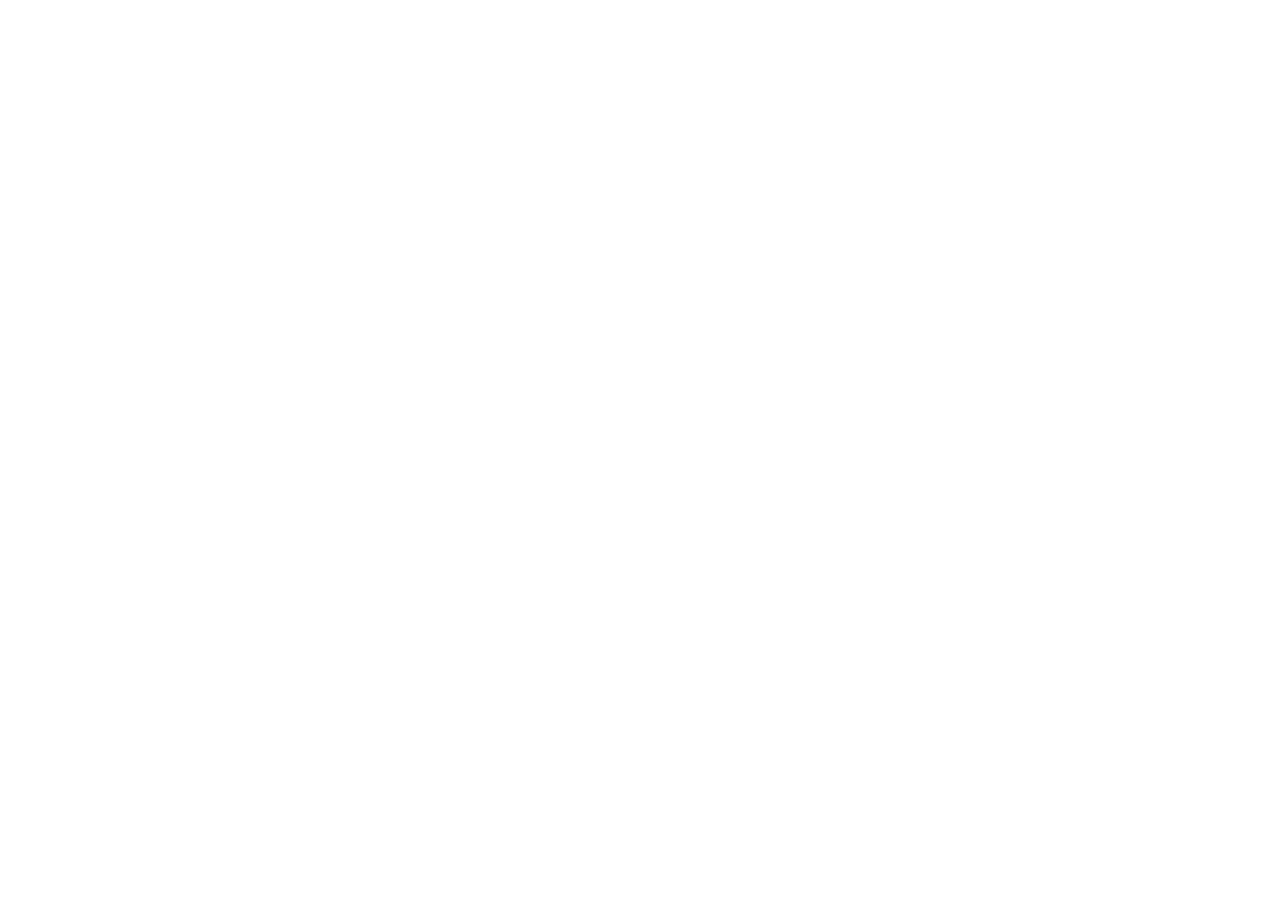
==== juezz_crawl.html @ c0b86d24 "sider tilføjet" ====
<!DOCTYPE html>
<html lang="en">
<head>
    <meta charset="UTF-8">
    <meta name="description" content="">
    <meta name="keywords" content="">
    <meta name="author" content="Martin Winther Clausen / Gruppe ">
    <meta name="viewport" content="width=device-width, initial-scale=1.0">
    <title></title>
    <link rel="icon" type="image/x-icon" href="./assets/img/favicon/">
    <link rel="stylesheet" href="./assets/css/style.css">
    <script src="./assets/js/" defer></script>
</head>
<body>
    <header>

    </header>
    <main>

    </main>
    <footer>

    </footer>
</body>
</html>
---- assets/css/style.css ----
/* defaults */
* {
    margin: 0;
}

:root {}

h1,
h2,
h3,
h4,
h5,
h6,
p {
    text-wrap: balance;
}
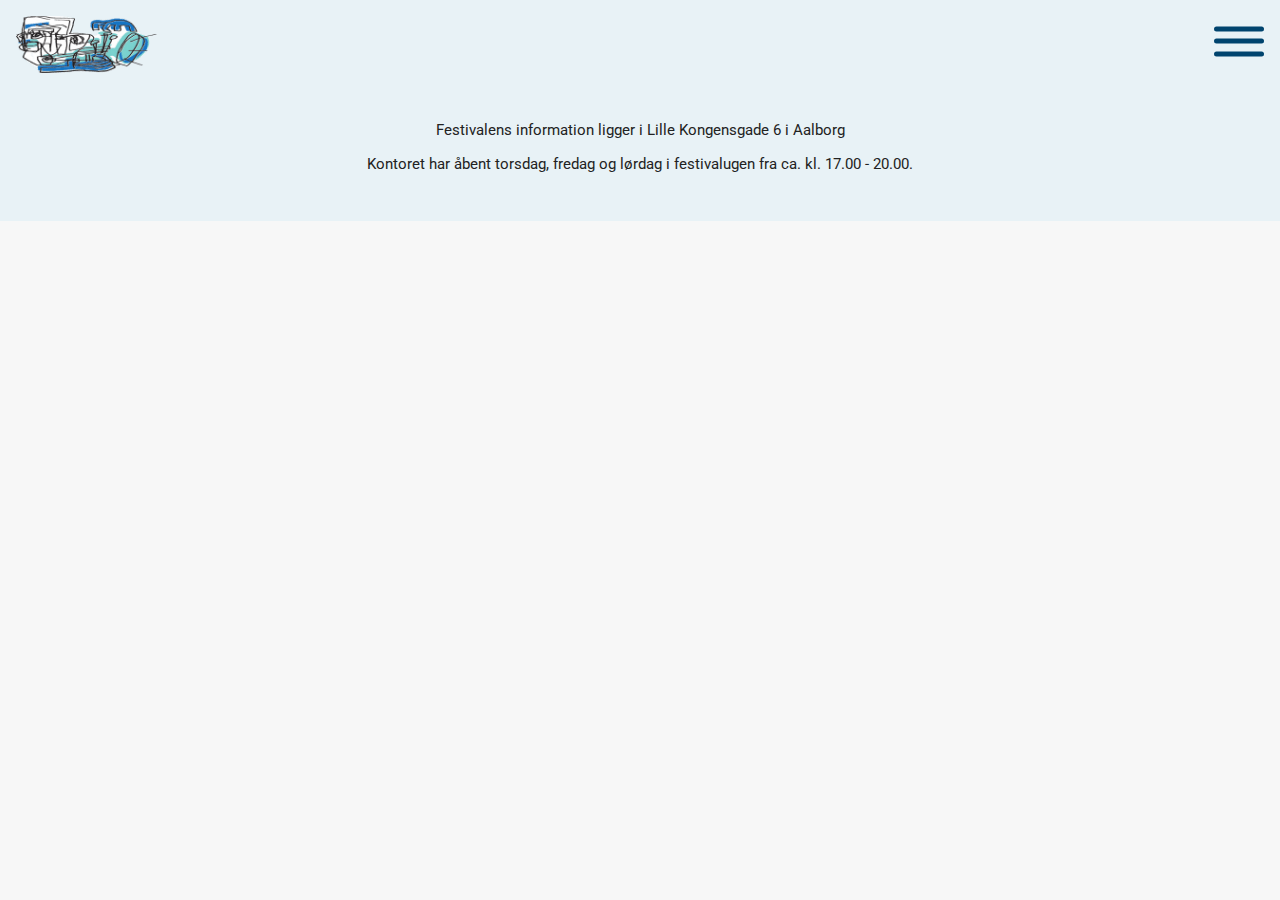
==== commit df52d155: "indsat nav og footer" ====
--- a/juezz_crawl.html
+++ b/juezz_crawl.html
@@ -1,25 +1,44 @@
 <!DOCTYPE html>
 <html lang="en">
-<head>
-    <meta charset="UTF-8">
-    <meta name="description" content="">
-    <meta name="keywords" content="">
-    <meta name="author" content="Martin Winther Clausen / Gruppe ">
-    <meta name="viewport" content="width=device-width, initial-scale=1.0">
+  <head>
+    <meta charset="UTF-8" />
+    <meta name="description" content="" />
+    <meta name="keywords" content="" />
+    <meta name="author" content="Martin Winther Clausen / Gruppe " />
+    <meta name="viewport" content="width=device-width, initial-scale=1.0" />
     <title></title>
-    <link rel="icon" type="image/x-icon" href="./assets/img/favicon/">
-    <link rel="stylesheet" href="./assets/css/style.css">
-    <script src="./assets/js/" defer></script>
-</head>
-<body>
+    <link rel="icon" type="image/x-icon" href="./assets/img/favicon/" />
+    <link rel="stylesheet" href="./assets/css/style.css" />
+    <script src="./assets/js/app.js" defer></script>
+  </head>
+  <body>
     <header>
-
+      <div class="off-menu">
+        <ul>
+          <li><a href="./program.html">Program</a></li>
+          <li><a href="./spillesteder.html">Spillesteder</a></li>
+          <li><a href="./kunstnere.html">kunstnere</a></li>
+          <li><a href="./juezz_crawl.html">Juezz-crawl</a></li>
+          <li><a href="./om_festivalen.html">Om festivallen</a></li>
+          <li><a href="./praktisk_info.html">Praktisk information</a></li>
+        </ul>
+      </div>
+      <nav>
+        <img src="./assets/img/pictures/nav_logo.png" alt="logo" />
+        <div class="ham-menu">
+          <span></span>
+          <span></span>
+          <span></span>
+        </div>
+      </nav>
     </header>
-    <main>
-
-    </main>
+    <main></main>
     <footer>
-
+      <p>Festivalens information ligger i Lille Kongensgade 6 i Aalborg</p>
+      <p>
+        Kontoret har åbent torsdag, fredag og lørdag i festivalugen fra ca. kl.
+        17.00 - 20.00.
+      </p>
     </footer>
-</body>
-</html>+  </body>
+</html>
--- a/assets/css/style.css
+++ b/assets/css/style.css
@@ -1,9 +1,21 @@
 /* defaults */
+
+/* fonts */
+@import url('https://fonts.googleapis.com/css2?family=Roboto:ital,wght@0,100;0,300;0,400;0,500;0,700;0,900;1,100;1,300;1,400;1,500;1,700;1,900&display=swap');
+
+/* font-family: "Roboto", sans-serif; */
 * {
     margin: 0;
 }
 
-:root {}
+:root {
+    --nav_fotter:#E8F2F6;
+    --bokse:#D8F2FD;
+    --knapper_orange:#E07721;
+    --knapper_blå:#00446E;
+    --hvid:#F7F7F7;
+    --sort:#222222;
+}
 
 h1,
 h2,
@@ -13,4 +25,220 @@
 h6,
 p {
     text-wrap: balance;
-}
+    font-family: "Roboto", sans-serif;
+    color: var(--sort);
+}
+
+h1{
+    font-size: 44px;
+}
+
+p{
+    font-size: 15px;
+    margin-bottom: 1rem;
+}
+
+body{
+    margin: 0;
+    background-color: var(--hvid);
+}
+
+
+
+
+/* nav style */
+
+
+nav{
+    background-color: var(--nav_fotter);
+    padding: 1rem;
+    display: flex;
+}
+
+/* burgermenu */
+/* inspiration taget fra denne youtube video: https://www.youtube.com/watch?v=aNDqzlAKmZc&ab_channel=Treehouse*/
+
+.off-menu{
+  background-color: var(--knapper_blå); 
+  height: 50vh; 
+  width: 100%;
+  max-width: 300px;
+  position: fixed;
+  right: -350px;
+  display: flex;
+  justify-content: center;
+  transition: 0.4s ease;
+  font-family: "Roboto", sans-serif;
+  font-size: 23px;
+  color: var(--hvid);
+}
+
+.off-menu ul{
+    list-style-type: none;
+    margin-top: 80px;
+}
+
+.off-menu ul li{
+    margin-bottom: 2rem;
+}
+
+.off-menu a{
+    color: var(--hvid);
+}
+
+.off-menu.active{
+    right: 0;
+}
+
+.ham-menu{
+    height: 50px;
+    width: 50px;
+    margin-left: auto;
+    position: relative;
+}
+
+.ham-menu span{
+    display: block;
+    height: 5px;
+    width: 100%;
+    background-color: var(--knapper_blå);
+    border-radius: 25px;
+    position: absolute;
+    top: 50%;
+    left: 50%;
+    transform: translate(-50%, -50%);
+    transition: .4 ease;
+    cursor: pointer;
+}
+
+.ham-menu span:nth-child(1){
+    top: 25%;
+}
+
+.ham-menu span:nth-child(3){
+    top: 75%;
+}
+
+.ham-menu.active span:nth-child(1){
+    top: 50%;
+    transform: translate(-50%, -50%)rotate(45deg);
+    background-color: var(--hvid);
+}
+
+.ham-menu.active span:nth-child(2){
+    opacity: 0;
+}
+
+.ham-menu.active span:nth-child(3){
+    top: 50%;
+   transform: translate(-50%, -50%)rotate(-45deg);
+   background-color: var(--hvid);
+}
+
+/* forside start */
+
+.forside_hero{
+    background-image: url(/assets/img/pictures/forside_hero.png);
+    height: 200px;
+    background-size: cover;
+    display: flex;
+    justify-content: center;
+    align-items: center;
+    flex-direction: column;
+    margin-bottom: 1rem
+}
+
+.forside_hero h1, .forside_hero h2  {
+    color: var(--hvid);
+    margin: 0;
+}
+
+.forside_introtext{
+    display: flex;
+    justify-content: center;
+    align-items: center;
+    flex-direction: column;
+    margin-inline: 3rem;
+}
+
+
+.forside_introtext p:nth-of-type(3){
+    font-weight: bold;
+}
+
+.forside_juezzcrawl{
+    background-color: var(--bokse);
+    margin-inline: 3rem;
+    border-radius: 8px;
+    padding: 2rem;
+    display: flex;
+    justify-content: center;
+    align-items: center;
+    flex-direction: column;
+}
+
+.forside_juezzcrawl h3{
+    margin:0;
+    margin-bottom: 1rem;
+}
+
+.forside_juezzcrawl button{
+    background-color: var(--knapper_orange);
+    border: none;
+    color: var(--hvid);
+    width: 175px;
+    padding: 1rem;
+    font-size:16px ;
+    border-radius: 35px;
+    font-weight:600;
+    cursor: pointer;
+}
+
+.entrypoint_program{
+    background-image: url(/assets/img/pictures/entrypoints_program.png);
+    background-size: cover;
+    height: 120px;
+    display: flex;
+    justify-content: center;
+    align-items: end;
+    margin-top: 3rem;
+}
+
+.entrypoint_spillesteder{
+    background-image: url(/assets/img/pictures/entrypoints_spillesteder.png);
+    background-size: cover;
+    height: 120px;
+    display: flex;
+    justify-content: center;
+    align-items: end;
+}
+
+.entrypoint_kunstnere{
+    background-image: url(/assets/img/pictures/entrypoints_kuntstnere.png);
+    background-size: cover;
+    height: 120px;
+    display: flex;
+    justify-content: center;
+    align-items: end;
+    margin-bottom: 3rem;
+}
+
+a{
+    text-decoration: none;
+}
+
+.entrypoints h3{
+    color: var(--hvid);
+    font-size: 23px;
+    margin: 0.5rem;
+}
+
+footer{
+    background-color: var(--nav_fotter);
+    display: flex;
+    justify-content: center;
+    align-items: center;
+    flex-direction: column;
+    padding: 2rem;
+}
+
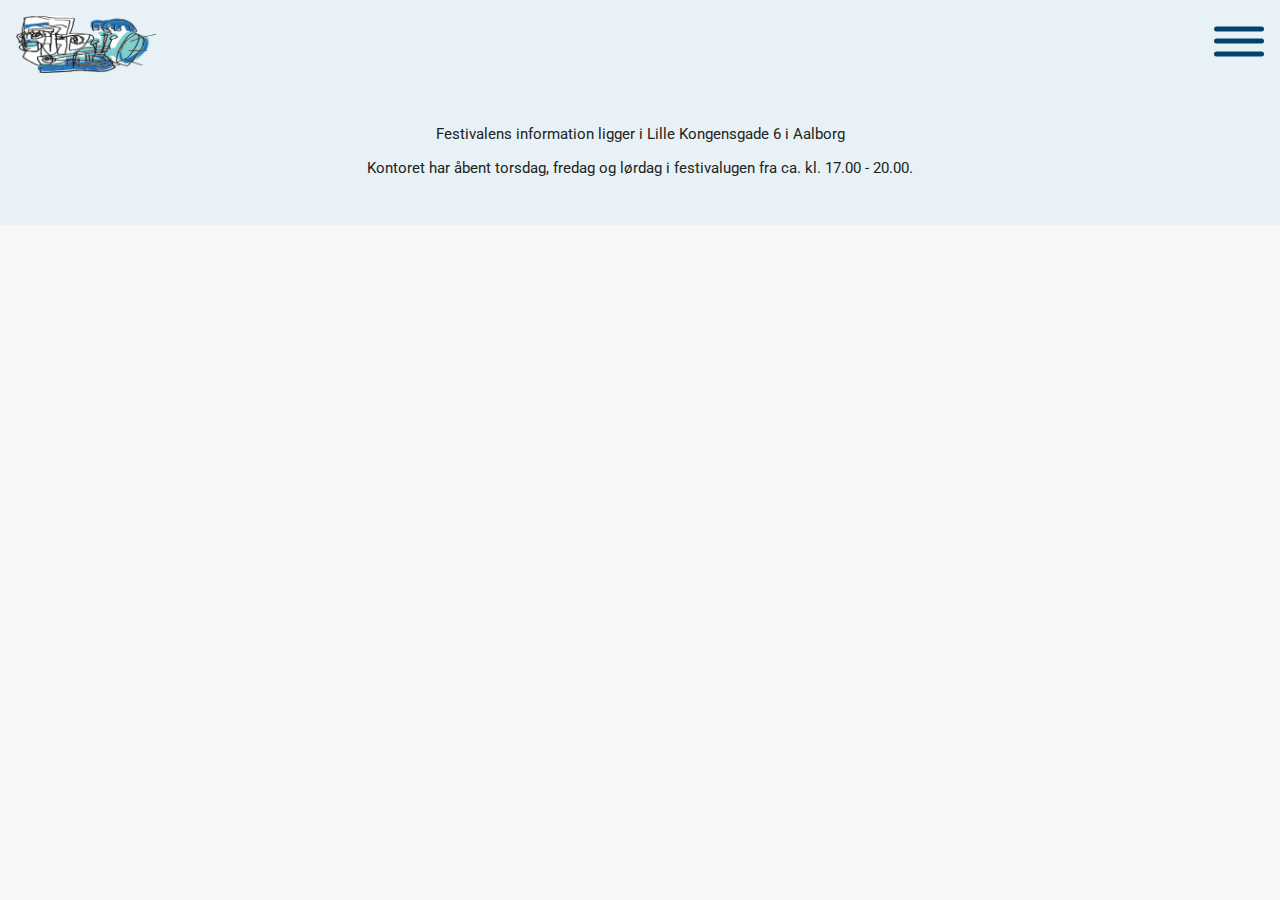
==== commit 753e7244: "update" ====
--- a/juezz_crawl.html
+++ b/juezz_crawl.html
@@ -15,6 +15,7 @@
     <header>
       <div class="off-menu">
         <ul>
+          <li><a href="./index.html">Forside</a></li>
           <li><a href="./program.html">Program</a></li>
           <li><a href="./spillesteder.html">Spillesteder</a></li>
           <li><a href="./kunstnere.html">kunstnere</a></li>
@@ -24,7 +25,9 @@
         </ul>
       </div>
       <nav>
-        <img src="./assets/img/pictures/nav_logo.png" alt="logo" />
+        <a href="./index.html"
+          ><img src="./assets/img/pictures/nav_logo.png" alt="logo"
+        /></a>
         <div class="ham-menu">
           <span></span>
           <span></span>
--- a/assets/css/style.css
+++ b/assets/css/style.css
@@ -60,7 +60,7 @@
 
 .off-menu{
   background-color: var(--knapper_blå); 
-  height: 50vh; 
+  height: 500px; 
   width: 100%;
   max-width: 300px;
   position: fixed;
@@ -183,7 +183,7 @@
 }
 
 .forside_juezzcrawl button{
-    background-color: var(--knapper_orange);
+    background-color: var(--knapper_blå);
     border: none;
     color: var(--hvid);
     width: 175px;
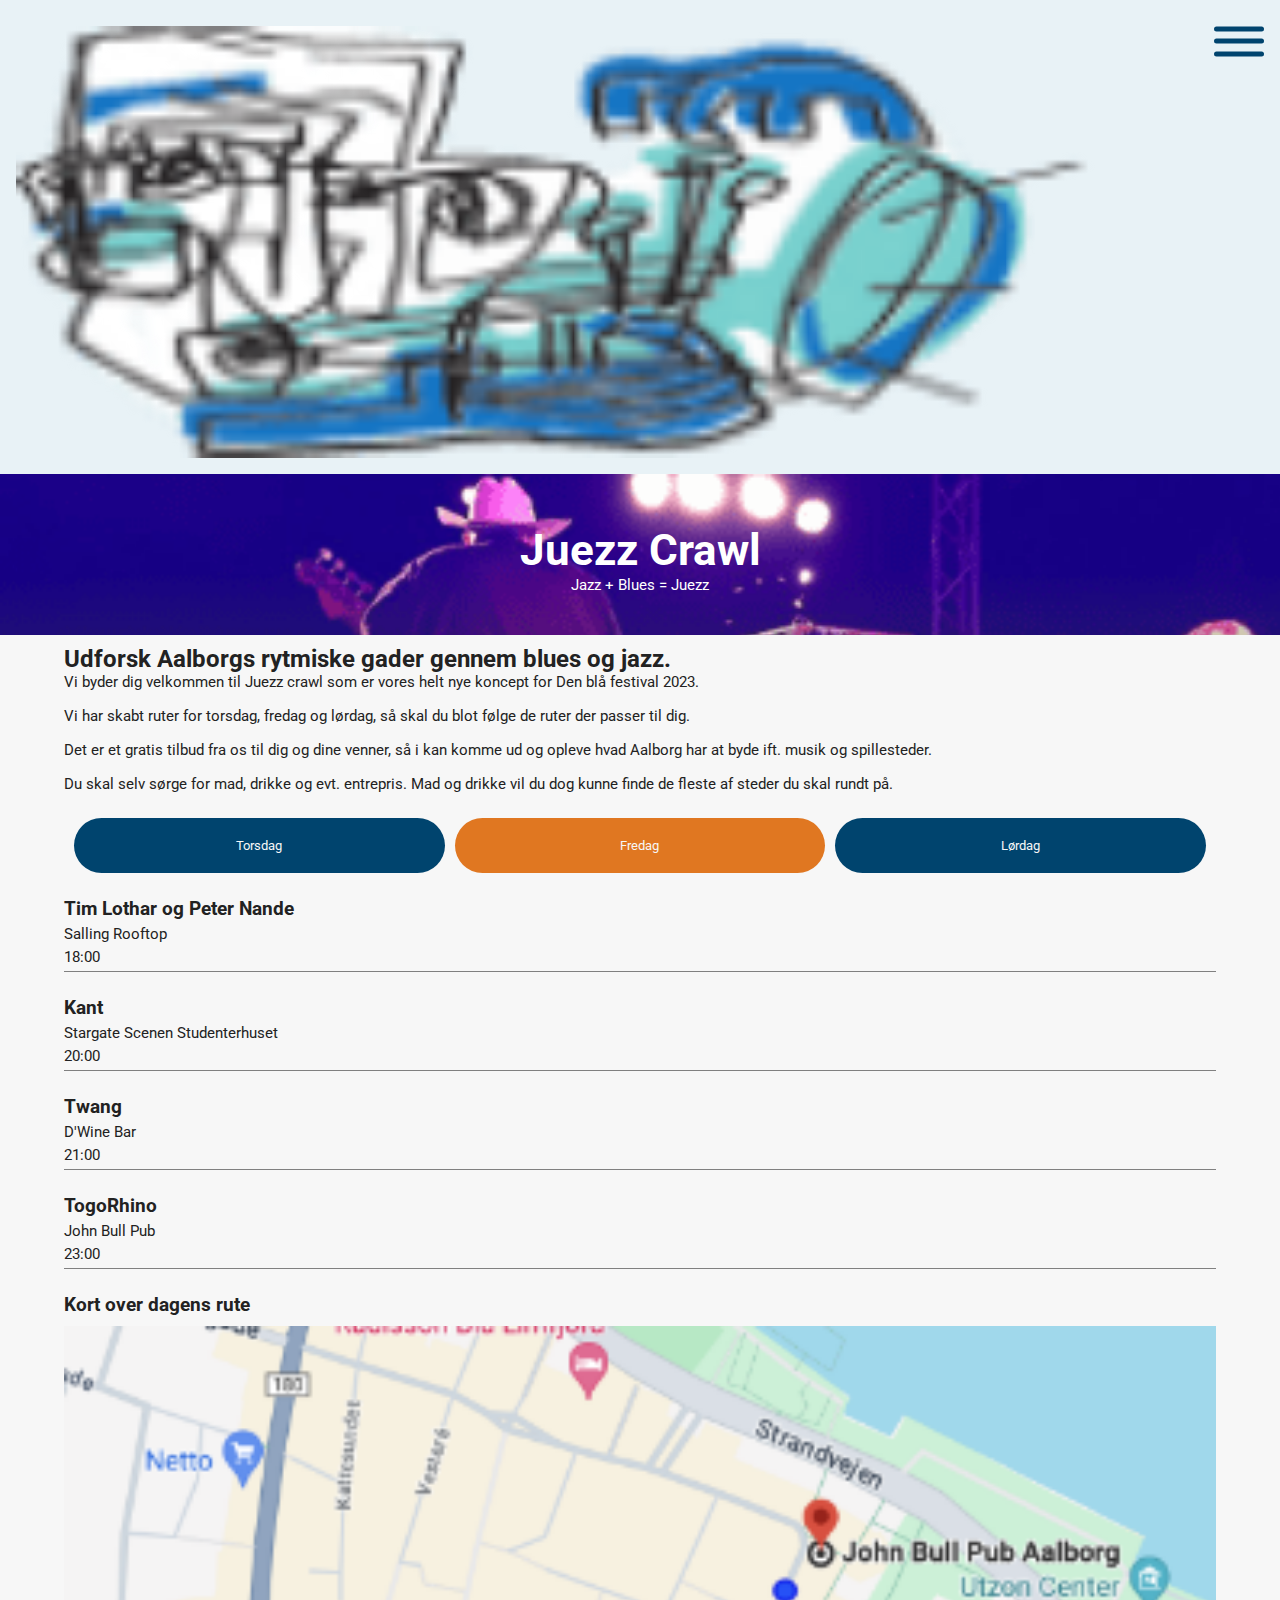
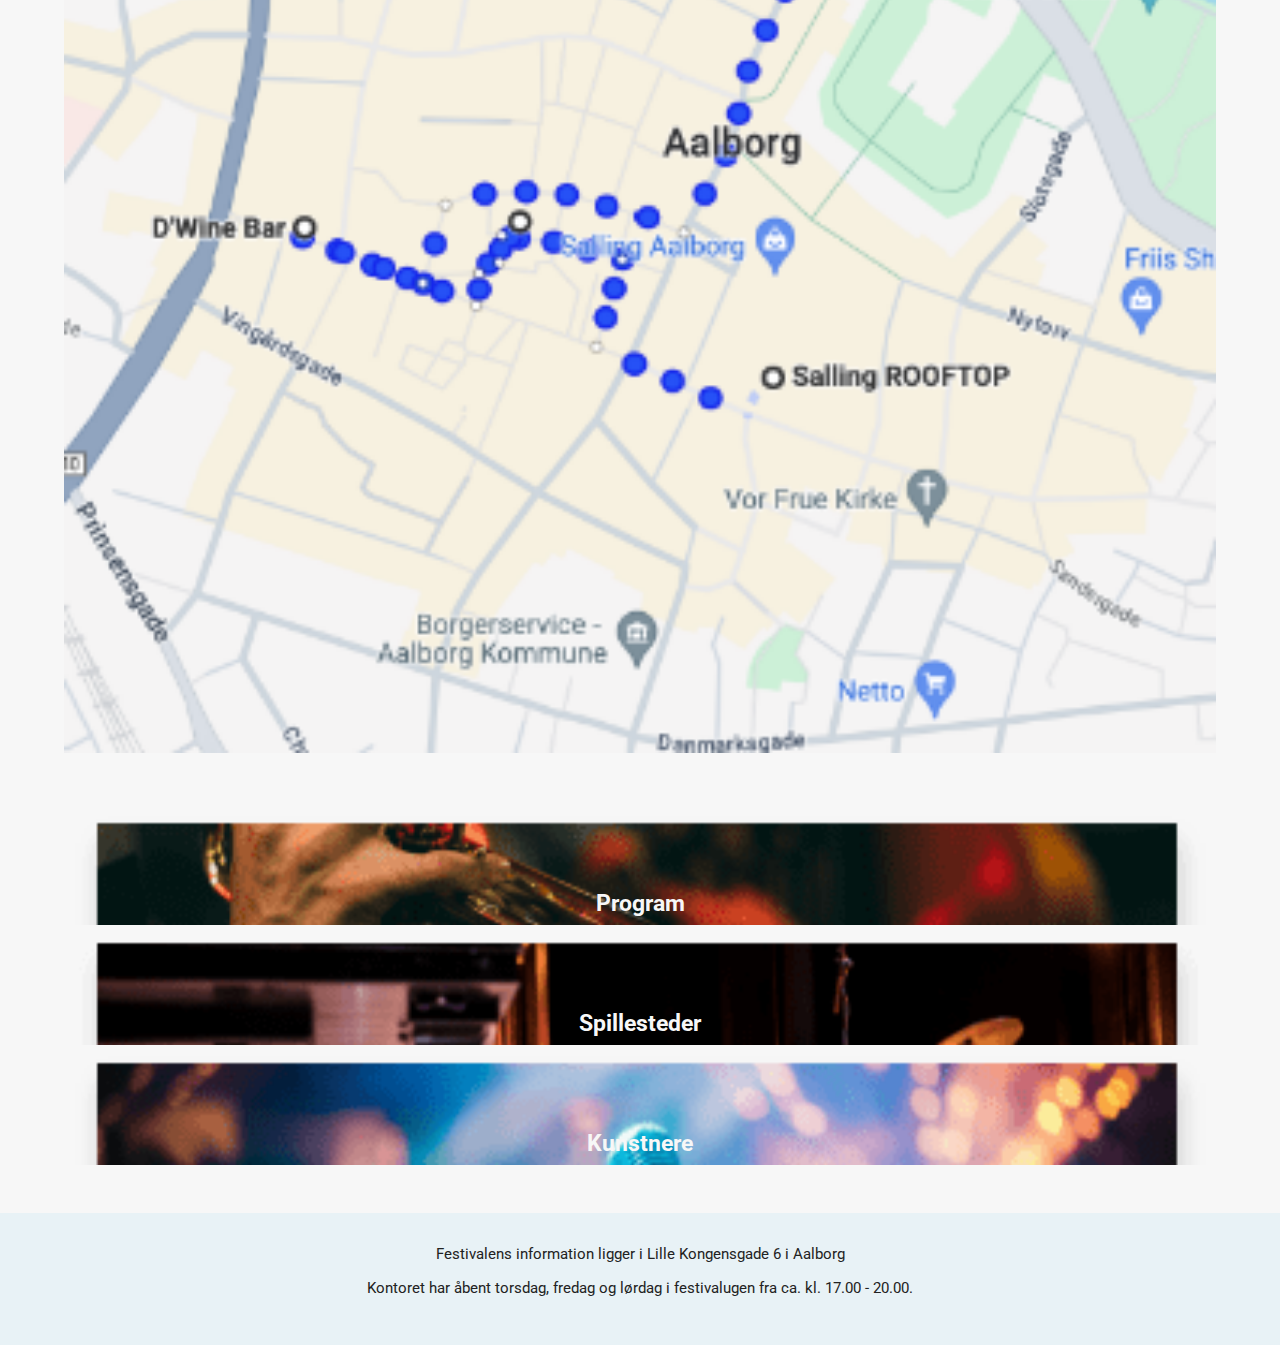
==== commit f1708aa5: "juezzCrawl" ====
--- a/juezz_crawl.html
+++ b/juezz_crawl.html
@@ -1,21 +1,21 @@
 <!DOCTYPE html>
 <html lang="en">
   <head>
-    <meta charset="UTF-8" />
-    <meta name="description" content="" />
-    <meta name="keywords" content="" />
-    <meta name="author" content="Martin Winther Clausen / Gruppe " />
-    <meta name="viewport" content="width=device-width, initial-scale=1.0" />
-    <title></title>
-    <link rel="icon" type="image/x-icon" href="./assets/img/favicon/" />
-    <link rel="stylesheet" href="./assets/css/style.css" />
+    <meta charset="UTF-8">
+    <meta name="description" content="">
+    <meta name="keywords" content="">
+    <meta name="author" content="Martin Winther Clausen / Gruppe ">
+    <meta name="viewport" content="width=device-width, initial-scale=1.0">
+    <title>Den Blå Festival | Juezz Crawl</title>
+    <link rel="icon" type="image/x-icon" href="./assets/img/favicon/">
+    <link rel="stylesheet" href="./assets/css/style.css">
+    <link rel="stylesheet" href="./assets/css/juezz.css">
     <script src="./assets/js/app.js" defer></script>
   </head>
   <body>
     <header>
       <div class="off-menu">
         <ul>
-          <li><a href="./index.html">Forside</a></li>
           <li><a href="./program.html">Program</a></li>
           <li><a href="./spillesteder.html">Spillesteder</a></li>
           <li><a href="./kunstnere.html">kunstnere</a></li>
@@ -25,9 +25,7 @@
         </ul>
       </div>
       <nav>
-        <a href="./index.html"
-          ><img src="./assets/img/pictures/nav_logo.png" alt="logo"
-        /></a>
+        <img src="./assets/img/pictures/nav_logo.png" alt="logo">
         <div class="ham-menu">
           <span></span>
           <span></span>
@@ -35,7 +33,69 @@
         </div>
       </nav>
     </header>
-    <main></main>
+    <main>
+      <div class="heroBanner">
+        <h1>Juezz Crawl</h1>
+        <p><span>Jazz + Blues = Juezz</span></p>
+      </div>
+      <section>
+        <h2>Udforsk Aalborgs rytmiske gader gennem blues og jazz.</h2>
+        <p>Vi byder dig velkommen til Juezz crawl som er vores helt nye koncept for Den blå festival 2023.</p>
+        <p>Vi har skabt ruter for torsdag, fredag og lørdag, så skal du blot følge de ruter der passer til dig.</p>
+        <p>Det er et gratis tilbud fra os til dig og dine venner, så i kan komme ud og opleve hvad Aalborg har at byde ift. musik og spillesteder.</p>
+        <p>Du skal selv sørge for mad, drikke og evt. entrepris. Mad og drikke vil du dog kunne finde de fleste af steder du skal rundt på.</p>
+      </section>
+      <section>
+        <div class="buttonContainer">
+          <button>Torsdag</button>
+          <button class="selected">Fredag</button>
+          <button>Lørdag</button>
+        </div>
+      </section>
+      <section>
+        <div class="routeStop">
+          <h3>Tim Lothar og Peter Nande </h3>
+          <p>Salling Rooftop</p>
+          <p>18:00</p>
+        </div>
+        <div class="routeStop">
+          <h3>Kant</h3>
+          <p>Stargate Scenen Studenterhuset </p>
+          <p>20:00</p>
+        </div>
+        <div class="routeStop">
+          <h3>Twang</h3>
+          <p>D'Wine Bar</p>
+          <p>21:00</p>
+        </div>
+        <div class="routeStop">
+          <h3>TogoRhino</h3>
+          <p>John Bull Pub</p>
+          <p>23:00</p>
+        </div>
+      </section>
+      <section>
+        <h3>Kort over dagens rute</h3>
+        <img src="./assets/img/pictures/routes/jc-friday.png" alt="">
+      </section>
+      <section class="entrypoints">
+        <a href="./program.html">
+          <article class="entrypoint_program">
+            <h3>Program</h3>
+          </article>
+        </a>
+        <a href="./spillesteder.html">
+          <article class="entrypoint_spillesteder">
+            <h3>Spillesteder</h3>
+          </article>
+        </a>
+        <a href="./kunstnere.html">
+          <article class="entrypoint_kunstnere">
+            <h3>Kunstnere</h3>
+          </article>
+        </a>
+      </section>
+    </main>
     <footer>
       <p>Festivalens information ligger i Lille Kongensgade 6 i Aalborg</p>
       <p>
--- a/assets/css/style.css
+++ b/assets/css/style.css
@@ -164,6 +164,7 @@
 
 .forside_introtext p:nth-of-type(3){
     font-weight: bold;
+    font-size: 19px;
 }
 
 .forside_juezzcrawl{
--- a/assets/css/juezz.css
+++ b/assets/css/juezz.css
@@ -0,0 +1,67 @@
+h1 {
+    text-align: center;
+    color: white;
+}
+.heroBanner {
+    background-image: url(../img/pictures/juezz_crawl_hero.png);
+    padding-top: 50px;
+    padding-bottom: 25px;
+    background-size: cover;
+}
+.heroBanner p {
+    color: white;
+    text-align: center;
+}
+
+
+.buttonContainer {
+    display: grid;
+    grid-template-columns: repeat(3, 1fr);
+    gap: 10px;
+    margin-left: 10px;
+    margin-right: 10px;
+}
+
+button {
+    min-width: 95%;
+    padding-top: 20px;
+    padding-bottom: 20px;
+    border: none;
+    background-color: var(--knapper_blå);
+    color: var(--hvid);
+    border-radius: 100px;
+    font-family: "Roboto", sans-serif;
+}
+
+button.selected {
+    background-color: var(--knapper_orange);
+}
+
+section:first-of-type {
+    margin-top: 10px;
+}
+
+section:not(:first-of-type) {
+    margin-top: 25px;
+}
+
+section {
+    margin-left: 5vw;
+    margin-right: 5vw;
+}
+.routeStop {
+    border-color: grey;
+    border-width: 1px;
+    border-bottom-style: solid;
+}
+h3:first-of-type{
+    margin-top: 25px;
+}
+.routeStop p{
+    margin-bottom: 5px;
+    margin-top: 5px;
+}
+img{
+    width: 90vw; 
+    margin-top: 10px;
+}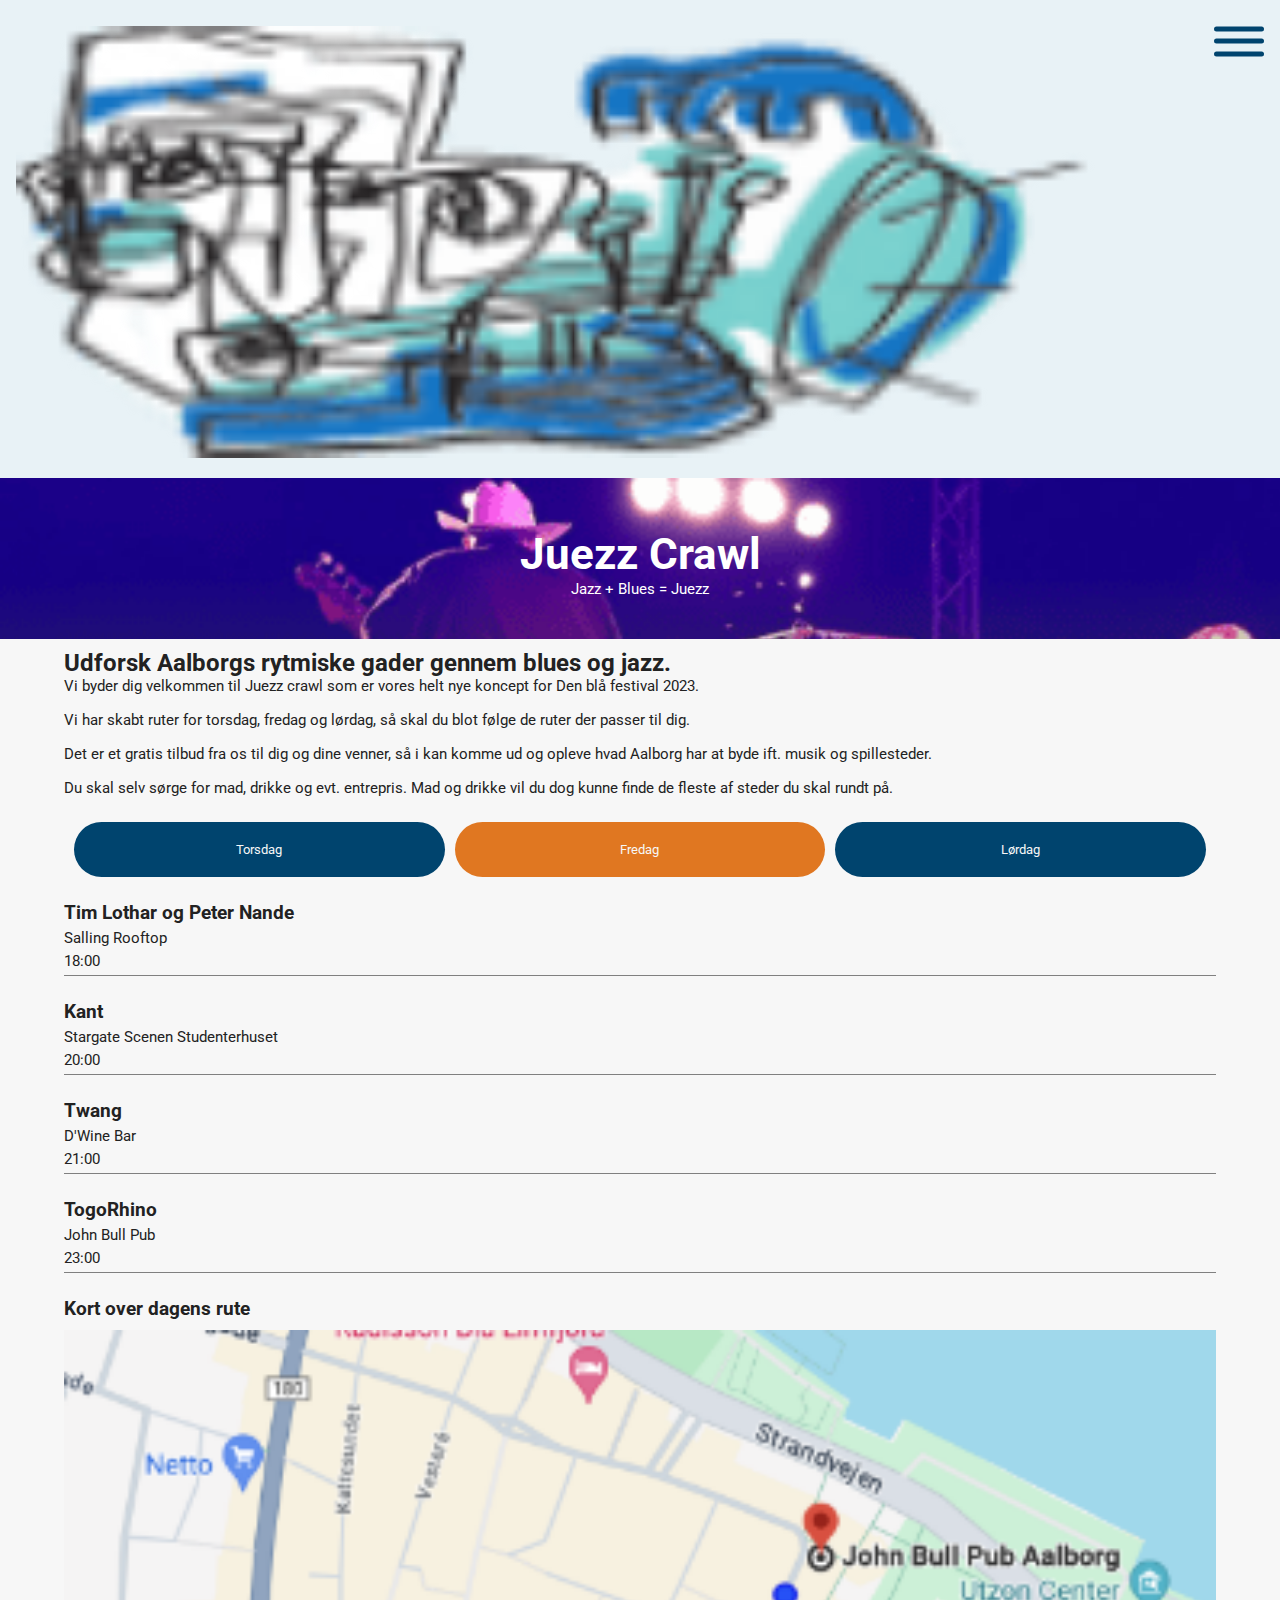
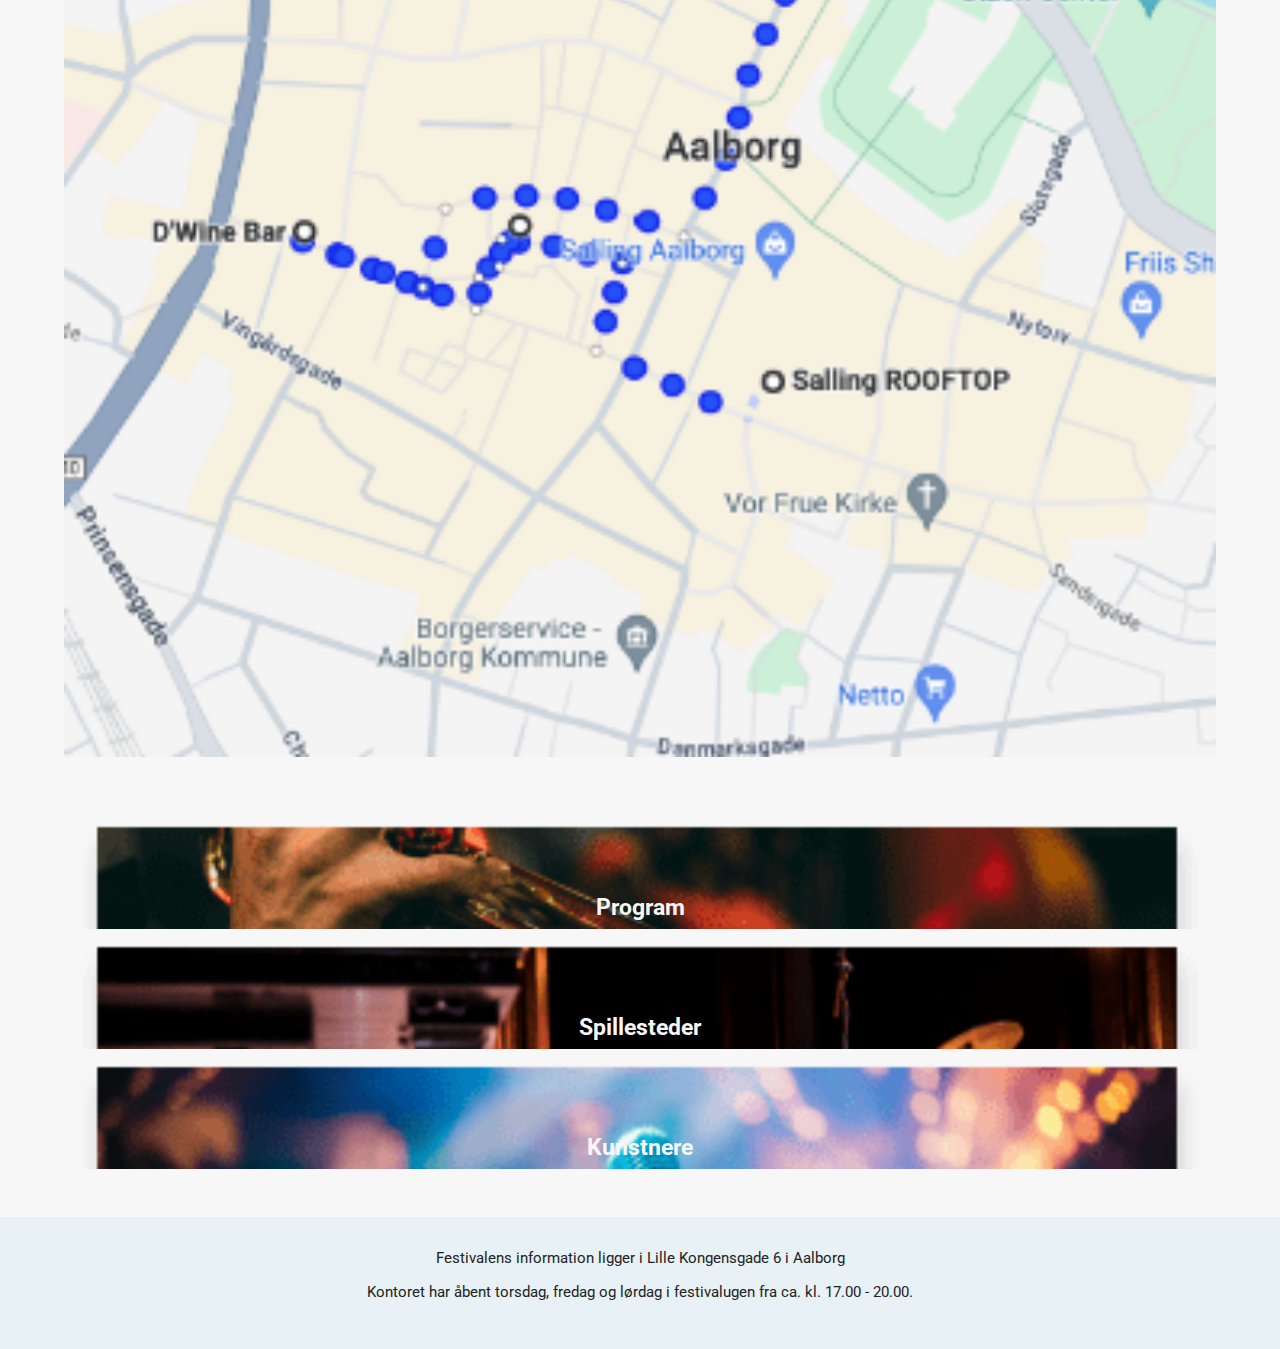
==== commit 1f5be7d2: "Merge branch 'main' into program" ====
--- a/juezz_crawl.html
+++ b/juezz_crawl.html
@@ -16,6 +16,7 @@
     <header>
       <div class="off-menu">
         <ul>
+          <li><a href="./index.html">Forside</a></li>
           <li><a href="./program.html">Program</a></li>
           <li><a href="./spillesteder.html">Spillesteder</a></li>
           <li><a href="./kunstnere.html">kunstnere</a></li>
@@ -25,7 +26,9 @@
         </ul>
       </div>
       <nav>
-        <img src="./assets/img/pictures/nav_logo.png" alt="logo">
+        <a href="./index.html"
+          ><img src="./assets/img/pictures/nav_logo.png" alt="logo"
+        /></a>
         <div class="ham-menu">
           <span></span>
           <span></span>
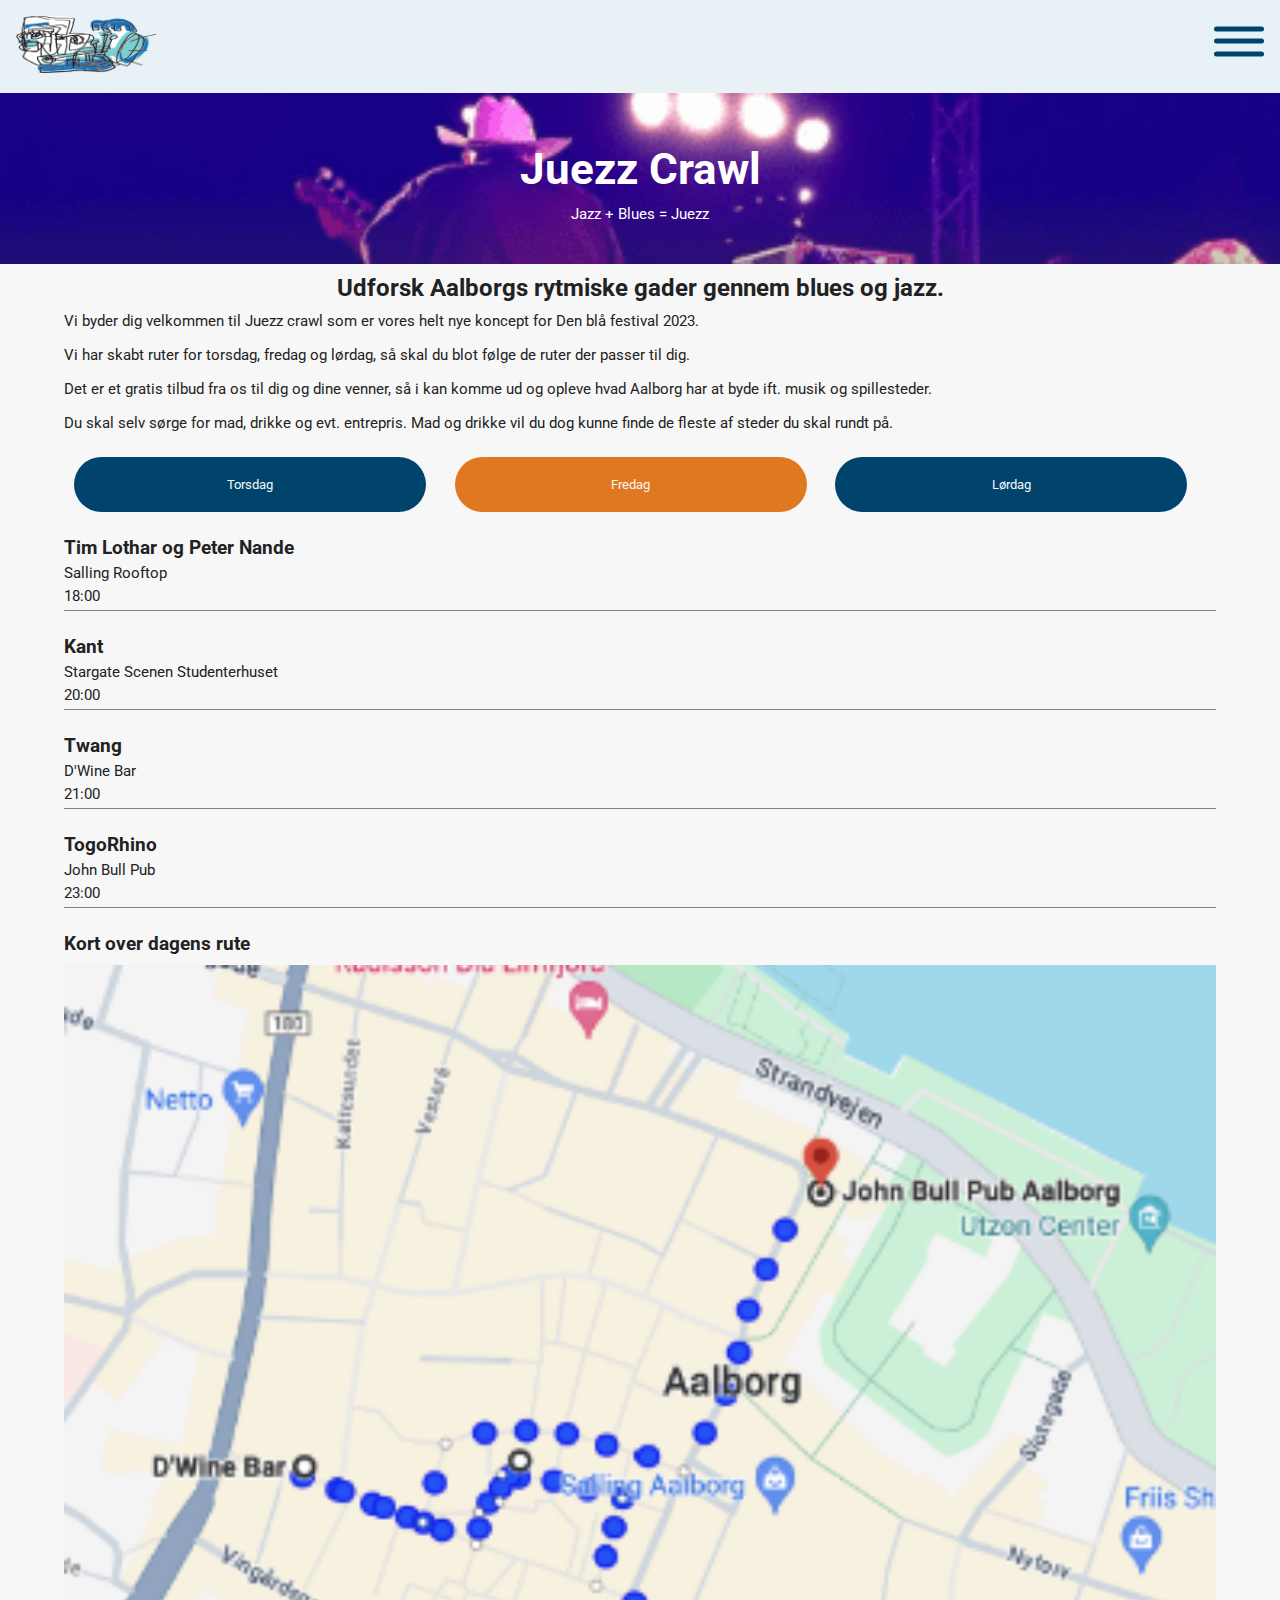
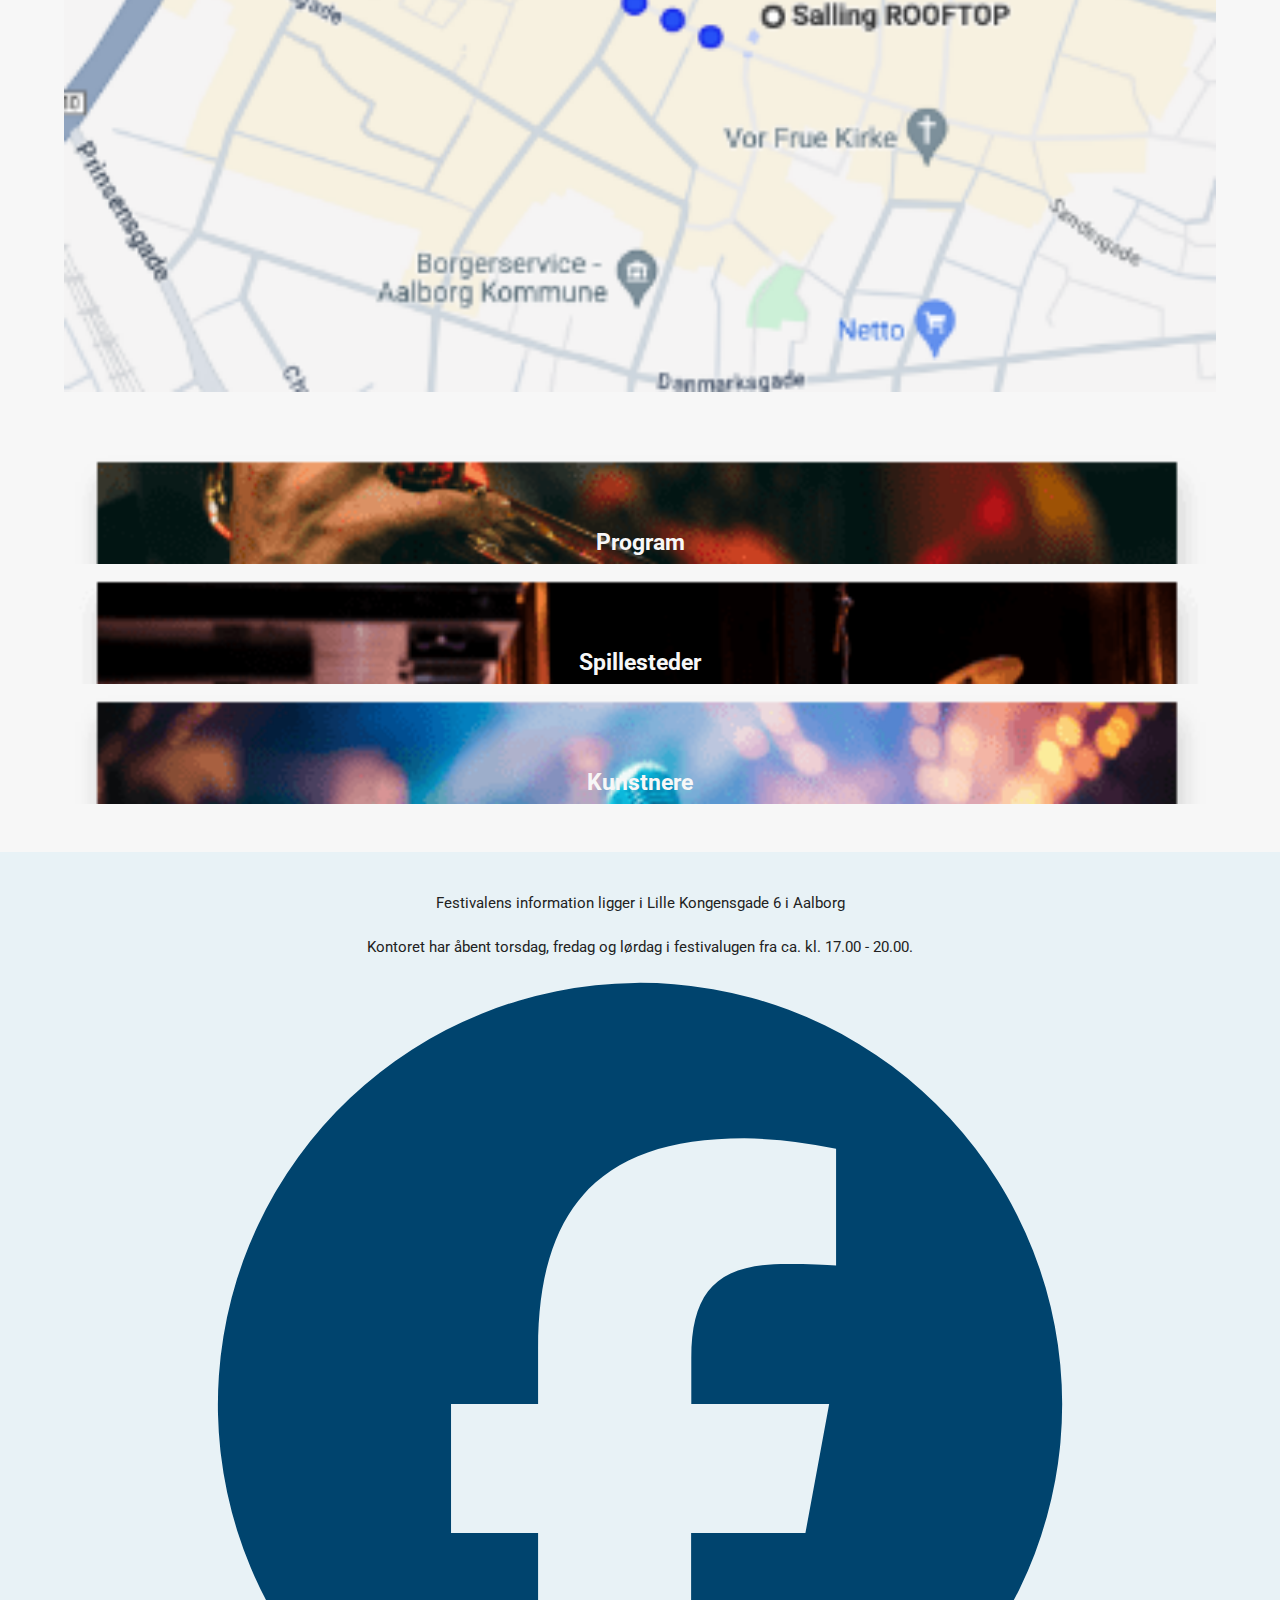
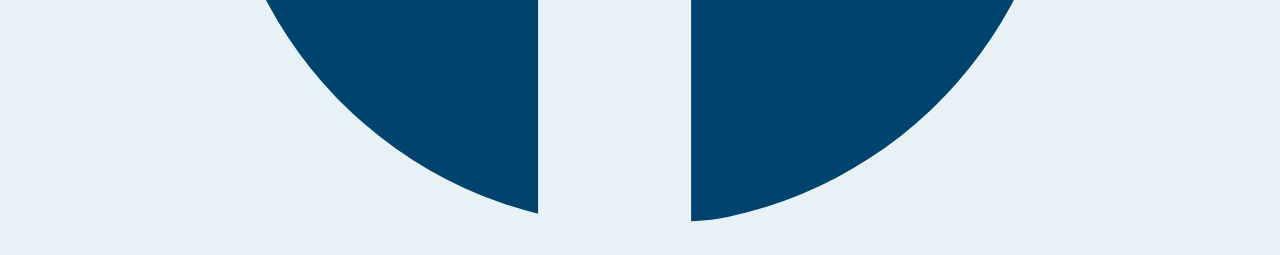
==== commit 9612b23a: "Hotfix 2" ====
--- a/juezz_crawl.html
+++ b/juezz_crawl.html
@@ -2,12 +2,12 @@
 <html lang="en">
   <head>
     <meta charset="UTF-8">
-    <meta name="description" content="">
-    <meta name="keywords" content="">
-    <meta name="author" content="Martin Winther Clausen / Gruppe ">
+    <meta name="description" content="Juezz Crawl, et pubcrawl med fokus på de fede tuner af jazz og blues">
+    <meta name="keywords" content="Den Blå Festival, Jazz, Blues, Fredag, Juezz Crawl">
+    <meta name="author" content="MMD23 Modul4 Gruppe4">
     <meta name="viewport" content="width=device-width, initial-scale=1.0">
     <title>Den Blå Festival | Juezz Crawl</title>
-    <link rel="icon" type="image/x-icon" href="./assets/img/favicon/">
+    <link rel="icon" type="image/x-icon" href="./assets/img/favicon/favicon.svg">
     <link rel="stylesheet" href="./assets/css/style.css">
     <link rel="stylesheet" href="./assets/css/juezz.css">
     <script src="./assets/js/app.js" defer></script>
@@ -26,9 +26,9 @@
         </ul>
       </div>
       <nav>
-        <a href="./index.html"
-          ><img src="./assets/img/pictures/nav_logo.png" alt="logo"
-        /></a>
+        <a href="./index.html">
+          <img src="./assets/img/pictures/nav_logo.png" alt="logo">
+        </a>
         <div class="ham-menu">
           <span></span>
           <span></span>
@@ -50,36 +50,36 @@
       </section>
       <section>
         <div class="buttonContainer">
-          <button>Torsdag</button>
-          <button class="selected">Fredag</button>
-          <button>Lørdag</button>
+            <a href="./juezz_crawl_t.html"><button>Torsdag</button></a>
+            <a href="#"><button class="selected">Fredag</button></a>
+            <a href="./juezz_crawl_s.html"><button>Lørdag</button></a>
         </div>
       </section>
       <section>
         <div class="routeStop">
-          <h3>Tim Lothar og Peter Nande </h3>
-          <p>Salling Rooftop</p>
-          <p>18:00</p>
+            <h3>Tim Lothar og Peter Nande</h3>
+            <p>Salling Rooftop</p>
+            <p>18:00</p>
         </div>
         <div class="routeStop">
-          <h3>Kant</h3>
-          <p>Stargate Scenen Studenterhuset </p>
-          <p>20:00</p>
+            <h3>Kant</h3>
+            <p>Stargate Scenen Studenterhuset</p>
+            <p>20:00</p>
         </div>
         <div class="routeStop">
-          <h3>Twang</h3>
-          <p>D'Wine Bar</p>
-          <p>21:00</p>
+            <h3>Twang</h3>
+            <p>D'Wine Bar</p>
+            <p>21:00</p>
         </div>
         <div class="routeStop">
-          <h3>TogoRhino</h3>
-          <p>John Bull Pub</p>
-          <p>23:00</p>
+            <h3>TogoRhino</h3>
+            <p>John Bull Pub</p>
+            <p>23:00</p>
         </div>
       </section>
       <section>
         <h3>Kort over dagens rute</h3>
-        <img src="./assets/img/pictures/routes/jc-friday.png" alt="">
+        <img src="./assets/img/pictures/routes/jc-friday.png" alt="Kort over Juezz Crawl fredag">
       </section>
       <section class="entrypoints">
         <a href="./program.html">
@@ -105,6 +105,7 @@
         Kontoret har åbent torsdag, fredag og lørdag i festivalugen fra ca. kl.
         17.00 - 20.00.
       </p>
+      <img src="./assets/img/icons/facebook-footer.svg" alt="Facebook Ikon">
     </footer>
   </body>
 </html>
--- a/assets/css/style.css
+++ b/assets/css/style.css
@@ -71,6 +71,11 @@
   font-family: "Roboto", sans-serif;
   font-size: 23px;
   color: var(--hvid);
+  z-index: 10;
+}
+
+span{
+    z-index: 20;
 }
 
 .off-menu ul{
--- a/assets/css/juezz.css
+++ b/assets/css/juezz.css
@@ -12,7 +12,9 @@
     color: white;
     text-align: center;
 }
-
+h2{
+    text-align: center;
+}
 
 .buttonContainer {
     display: grid;
@@ -61,7 +63,11 @@
     margin-bottom: 5px;
     margin-top: 5px;
 }
-img{
+img:not(nav img){
     width: 90vw; 
     margin-top: 10px;
+}
+p{
+    margin-top: 10px;
+    text-wrap: unset;
 }